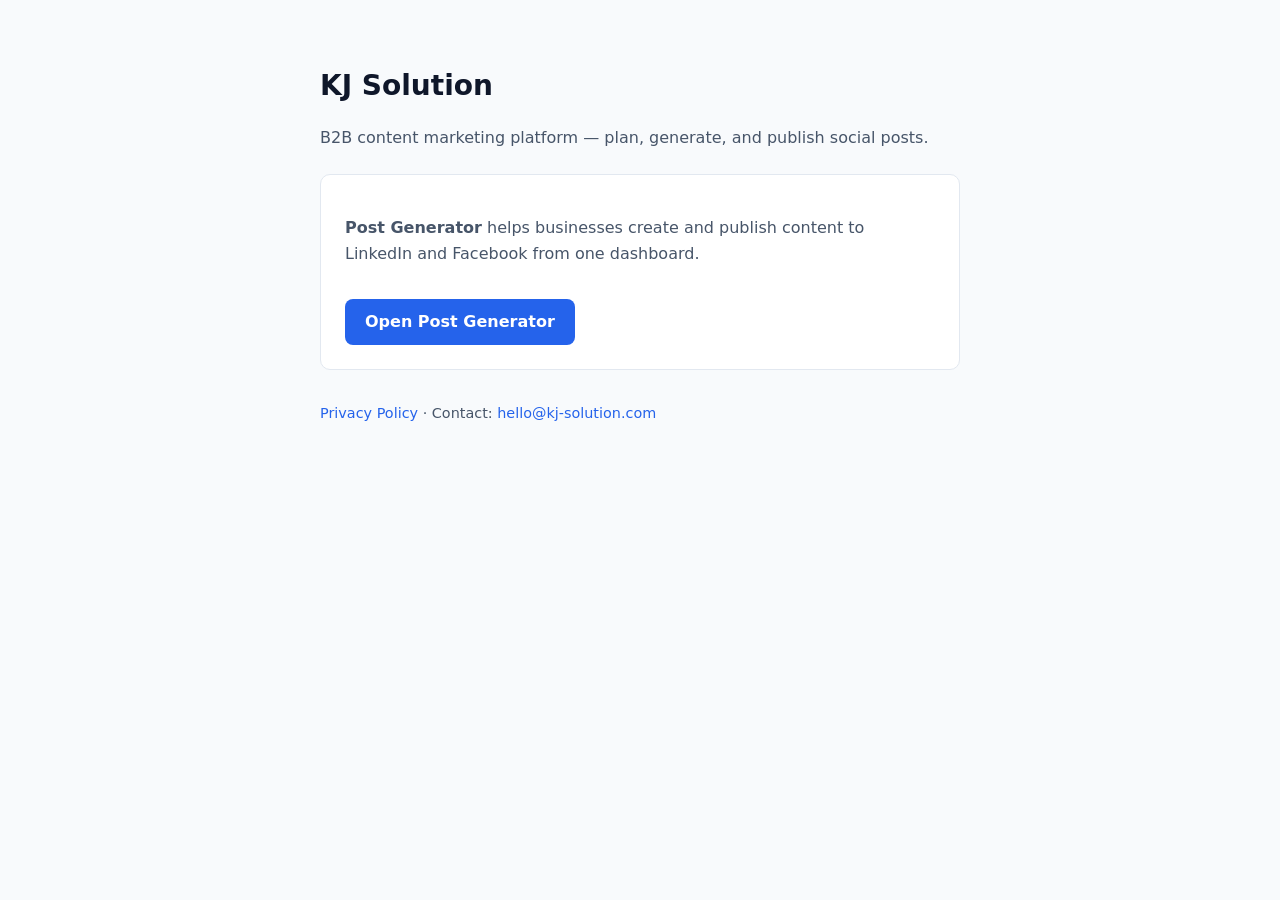
==== site/index.html @ dc6aa030 "Add company landing page for kj-solution.com root domain. Simple static homepage for LinkedIn verifi" ====
<!DOCTYPE html>
<html lang="en">
<head>
  <meta charset="utf-8" />
  <meta name="viewport" content="width=device-width, initial-scale=1" />
  <title>KJ Solution — Post Generator</title>
  <style>
    body {
      font-family: system-ui, -apple-system, sans-serif;
      max-width: 640px;
      margin: 4rem auto;
      padding: 0 1.25rem;
      line-height: 1.6;
      color: #0f172a;
      background: #f8fafc;
    }
    h1 { font-size: 1.75rem; margin-bottom: 0.25rem; }
    p { color: #475569; }
    a {
      color: #2563eb;
      text-decoration: none;
    }
    a:hover { text-decoration: underline; }
    .card {
      background: #fff;
      border: 1px solid #e2e8f0;
      border-radius: 10px;
      padding: 1.5rem;
      margin-top: 1.5rem;
    }
    .btn {
      display: inline-block;
      margin-top: 1rem;
      padding: 0.65rem 1.25rem;
      background: #2563eb;
      color: #fff !important;
      border-radius: 8px;
      font-weight: 600;
      text-decoration: none;
    }
    .btn:hover { background: #1d4ed8; text-decoration: none; }
  </style>
</head>
<body>
  <h1>KJ Solution</h1>
  <p>B2B content marketing platform — plan, generate, and publish social posts.</p>

  <div class="card">
    <p><strong>Post Generator</strong> helps businesses create and publish content to LinkedIn and Facebook from one dashboard.</p>
    <a class="btn" href="https://kjsolutioncontentgenerator.streamlit.app/">Open Post Generator</a>
  </div>

  <p style="margin-top: 2rem; font-size: 0.9rem;">
    <a href="https://api.kj-solution.com/privacy">Privacy Policy</a>
    · Contact: <a href="mailto:hello@kj-solution.com">hello@kj-solution.com</a>
  </p>
</body>
</html>
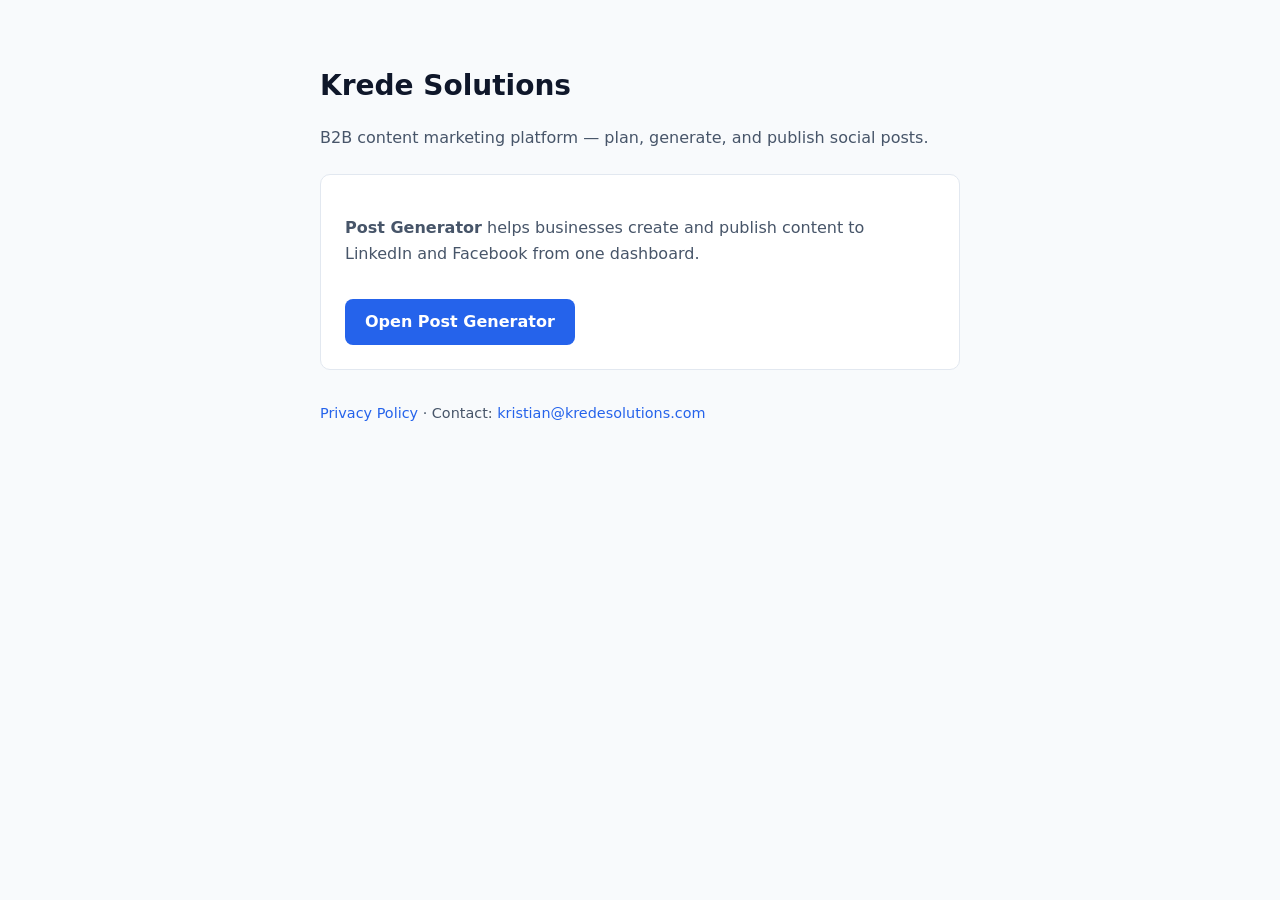
==== commit b4f3298b: "Migrate branding and domain to kredesolutions.com. Updates API host, static site, privacy policy, an" ====
--- a/site/index.html
+++ b/site/index.html
@@ -3,7 +3,7 @@
 <head>
   <meta charset="utf-8" />
   <meta name="viewport" content="width=device-width, initial-scale=1" />
-  <title>KJ Solution — Post Generator</title>
+  <title>Krede Solutions — Post Generator</title>
   <style>
     body {
       font-family: system-ui, -apple-system, sans-serif;
@@ -42,7 +42,7 @@
   </style>
 </head>
 <body>
-  <h1>KJ Solution</h1>
+  <h1>Krede Solutions</h1>
   <p>B2B content marketing platform — plan, generate, and publish social posts.</p>
 
   <div class="card">
@@ -51,8 +51,8 @@
   </div>
 
   <p style="margin-top: 2rem; font-size: 0.9rem;">
-    <a href="https://api.kj-solution.com/privacy">Privacy Policy</a>
-    · Contact: <a href="mailto:hello@kj-solution.com">hello@kj-solution.com</a>
+    <a href="https://www.kredesolutions.com/privacy">Privacy Policy</a>
+    · Contact: <a href="mailto:kristian@kredesolutions.com">kristian@kredesolutions.com</a>
   </p>
 </body>
 </html>
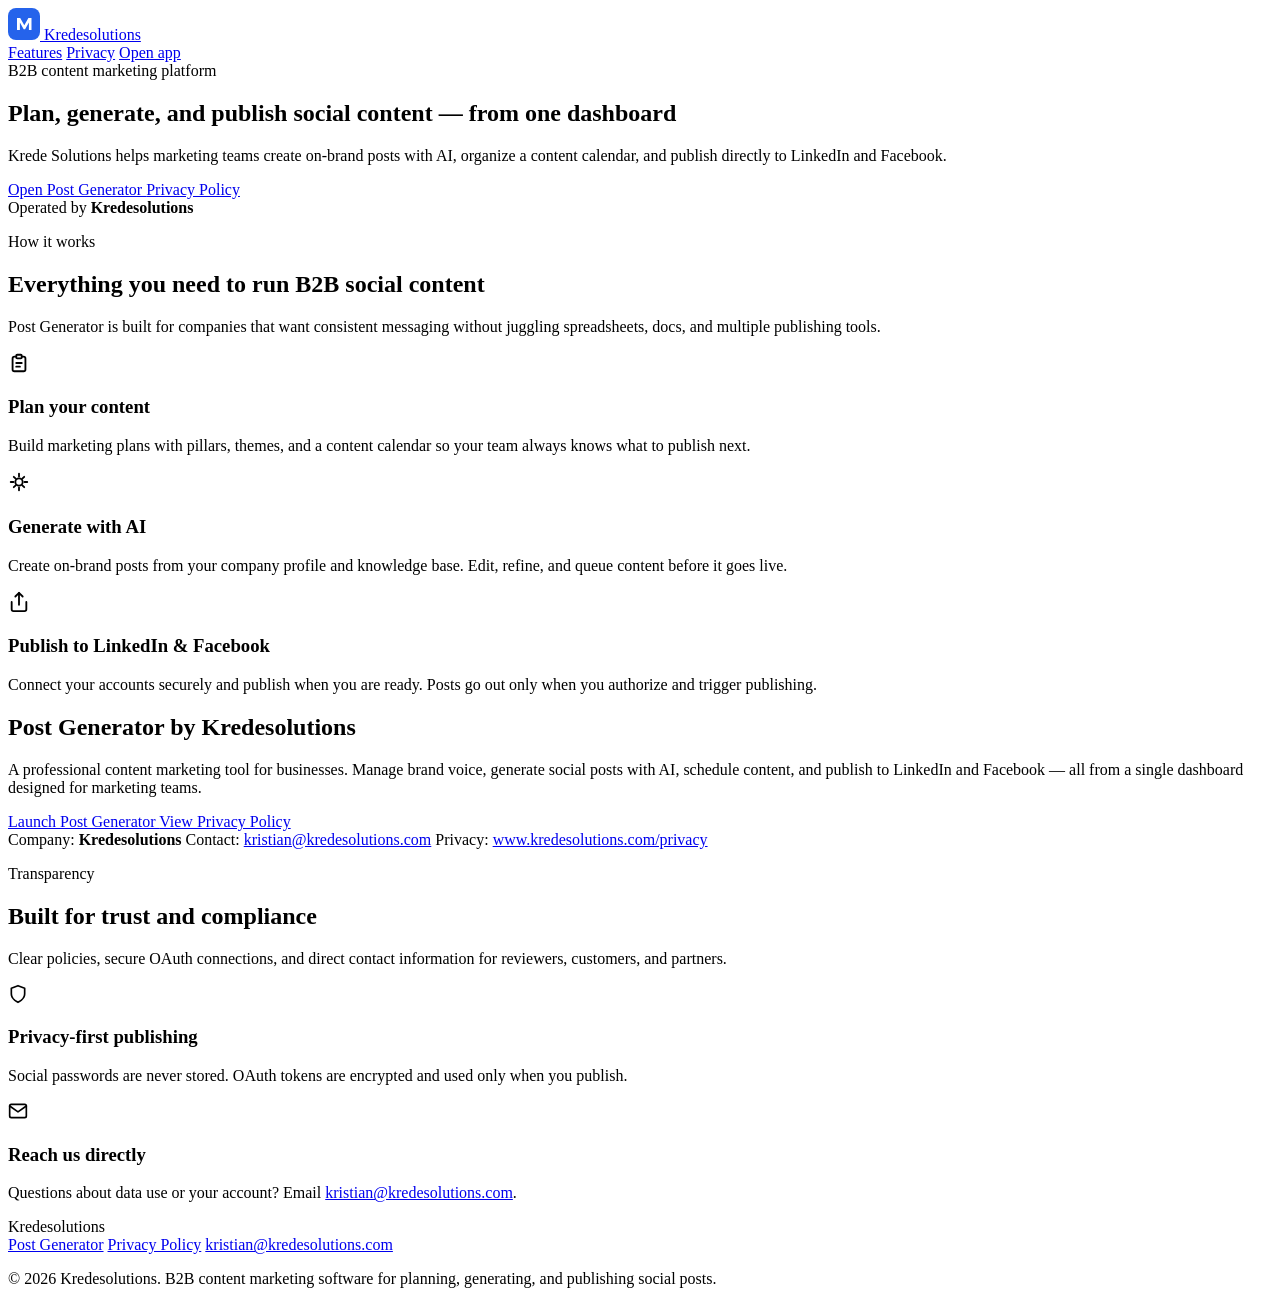
==== commit 01ba924f: "Redesign marketing site for Kredesolutions LinkedIn approval. Replace minimal landing pages with a f" ====
--- a/site/index.html
+++ b/site/index.html
@@ -3,56 +3,191 @@
 <head>
   <meta charset="utf-8" />
   <meta name="viewport" content="width=device-width, initial-scale=1" />
-  <title>Krede Solutions — Post Generator</title>
-  <style>
-    body {
-      font-family: system-ui, -apple-system, sans-serif;
-      max-width: 640px;
-      margin: 4rem auto;
-      padding: 0 1.25rem;
-      line-height: 1.6;
-      color: #0f172a;
-      background: #f8fafc;
-    }
-    h1 { font-size: 1.75rem; margin-bottom: 0.25rem; }
-    p { color: #475569; }
-    a {
-      color: #2563eb;
-      text-decoration: none;
-    }
-    a:hover { text-decoration: underline; }
-    .card {
-      background: #fff;
-      border: 1px solid #e2e8f0;
-      border-radius: 10px;
-      padding: 1.5rem;
-      margin-top: 1.5rem;
-    }
-    .btn {
-      display: inline-block;
-      margin-top: 1rem;
-      padding: 0.65rem 1.25rem;
-      background: #2563eb;
-      color: #fff !important;
-      border-radius: 8px;
-      font-weight: 600;
-      text-decoration: none;
-    }
-    .btn:hover { background: #1d4ed8; text-decoration: none; }
-  </style>
+  <meta name="description" content="Kredesolutions Post Generator — B2B content marketing platform to plan, generate, and publish social posts to LinkedIn and Facebook." />
+  <title>Kredesolutions — Post Generator for B2B Content Marketing</title>
+  <link rel="preconnect" href="https://fonts.googleapis.com" />
+  <link rel="preconnect" href="https://fonts.gstatic.com" crossorigin />
+  <link href="https://fonts.googleapis.com/css2?family=Inter:wght@400;500;600;700;800&display=swap" rel="stylesheet" />
+  <link rel="stylesheet" href="/styles.css" />
 </head>
 <body>
-  <h1>Krede Solutions</h1>
-  <p>B2B content marketing platform — plan, generate, and publish social posts.</p>
+  <header class="site-header">
+    <div class="container site-header__inner">
+      <a class="brand" href="/" aria-label="Kredesolutions home">
+        <svg class="brand__mark" width="32" height="32" viewBox="0 0 32 32" fill="none" aria-hidden="true">
+          <rect width="32" height="32" rx="8" fill="#2563EB"/>
+          <path d="M9 22V10h3.2l4.1 7.2L20.4 10H23.5v12h-2.6v-7.4l-3.8 6.6h-1.4l-3.8-6.6V22H9z" fill="#fff"/>
+        </svg>
+        Kredesolutions
+      </a>
+      <nav class="site-nav" aria-label="Main">
+        <a href="#features">Features</a>
+        <a href="/privacy">Privacy</a>
+        <a class="btn btn--primary" href="https://kjsolutioncontentgenerator.streamlit.app/">Open app</a>
+      </nav>
+    </div>
+  </header>
 
-  <div class="card">
-    <p><strong>Post Generator</strong> helps businesses create and publish content to LinkedIn and Facebook from one dashboard.</p>
-    <a class="btn" href="https://kjsolutioncontentgenerator.streamlit.app/">Open Post Generator</a>
-  </div>
+  <main>
+    <section class="hero">
+      <div class="container">
+        <div class="hero__badge">
+          <span class="hero__badge-dot" aria-hidden="true"></span>
+          B2B content marketing platform
+        </div>
+        <h1>Plan, generate, and publish social content — from one dashboard</h1>
+        <p class="hero__lead">
+          Krede Solutions helps marketing teams create on-brand posts with AI, organize a content calendar,
+          and publish directly to LinkedIn and Facebook.
+        </p>
+        <div class="btn-group">
+          <a class="btn btn--primary" href="https://kjsolutioncontentgenerator.streamlit.app/">
+            Open Post Generator
+          </a>
+          <a class="btn btn--secondary" href="/privacy">Privacy Policy</a>
+        </div>
+        <span class="hero__company">Operated by <strong>Kredesolutions</strong></span>
+      </div>
+    </section>
 
-  <p style="margin-top: 2rem; font-size: 0.9rem;">
-    <a href="https://www.kredesolutions.com/privacy">Privacy Policy</a>
-    · Contact: <a href="mailto:kristian@kredesolutions.com">kristian@kredesolutions.com</a>
-  </p>
+    <section class="section section--alt" id="features">
+      <div class="container">
+        <div class="section__header">
+          <p class="section__eyebrow">How it works</p>
+          <h2 class="section__title">Everything you need to run B2B social content</h2>
+          <p class="section__desc">
+            Post Generator is built for companies that want consistent messaging without juggling
+            spreadsheets, docs, and multiple publishing tools.
+          </p>
+        </div>
+
+        <div class="feature-grid">
+          <article class="feature-card">
+            <div class="feature-card__icon" aria-hidden="true">
+              <svg width="22" height="22" viewBox="0 0 24 24" fill="none" stroke="currentColor" stroke-width="2" stroke-linecap="round" stroke-linejoin="round">
+                <path d="M9 5H7a2 2 0 0 0-2 2v12a2 2 0 0 0 2 2h10a2 2 0 0 0 2-2V7a2 2 0 0 0-2-2h-2"/>
+                <rect x="9" y="3" width="6" height="4" rx="1"/>
+                <path d="M9 12h6"/><path d="M9 16h4"/>
+              </svg>
+            </div>
+            <h3>Plan your content</h3>
+            <p>
+              Build marketing plans with pillars, themes, and a content calendar so your team
+              always knows what to publish next.
+            </p>
+          </article>
+
+          <article class="feature-card">
+            <div class="feature-card__icon" aria-hidden="true">
+              <svg width="22" height="22" viewBox="0 0 24 24" fill="none" stroke="currentColor" stroke-width="2" stroke-linecap="round" stroke-linejoin="round">
+                <path d="M12 3v3"/><path d="m6.3 6.3 2.1 2.1"/><path d="M3 12h3"/>
+                <path d="m6.3 17.7 2.1-2.1"/><path d="M12 18v3"/><path d="m17.7 17.7-2.1-2.1"/>
+                <path d="M18 12h3"/><path d="m17.7 6.3-2.1 2.1"/>
+                <circle cx="12" cy="12" r="4"/>
+              </svg>
+            </div>
+            <h3>Generate with AI</h3>
+            <p>
+              Create on-brand posts from your company profile and knowledge base. Edit, refine,
+              and queue content before it goes live.
+            </p>
+          </article>
+
+          <article class="feature-card">
+            <div class="feature-card__icon" aria-hidden="true">
+              <svg width="22" height="22" viewBox="0 0 24 24" fill="none" stroke="currentColor" stroke-width="2" stroke-linecap="round" stroke-linejoin="round">
+                <path d="M4 12v8a2 2 0 0 0 2 2h12a2 2 0 0 0 2-2v-8"/>
+                <polyline points="16 6 12 2 8 6"/>
+                <line x1="12" y1="2" x2="12" y2="15"/>
+              </svg>
+            </div>
+            <h3>Publish to LinkedIn &amp; Facebook</h3>
+            <p>
+              Connect your accounts securely and publish when you are ready. Posts go out only
+              when you authorize and trigger publishing.
+            </p>
+          </article>
+        </div>
+      </div>
+    </section>
+
+    <section class="section">
+      <div class="container">
+        <div class="product-card">
+          <h2>Post Generator by Kredesolutions</h2>
+          <p>
+            A professional content marketing tool for businesses. Manage brand voice, generate
+            social posts with AI, schedule content, and publish to LinkedIn and Facebook — all
+            from a single dashboard designed for marketing teams.
+          </p>
+          <div class="btn-group">
+            <a class="btn btn--secondary" href="https://kjsolutioncontentgenerator.streamlit.app/">
+              Launch Post Generator
+            </a>
+            <a class="btn btn--secondary" href="/privacy">View Privacy Policy</a>
+          </div>
+          <div class="product-card__meta">
+            <span>Company: <strong>Kredesolutions</strong></span>
+            <span>Contact: <a href="mailto:kristian@kredesolutions.com">kristian@kredesolutions.com</a></span>
+            <span>Privacy: <a href="https://www.kredesolutions.com/privacy">www.kredesolutions.com/privacy</a></span>
+          </div>
+        </div>
+      </div>
+    </section>
+
+    <section class="section section--alt">
+      <div class="container container--narrow">
+        <div class="section__header">
+          <p class="section__eyebrow">Transparency</p>
+          <h2 class="section__title">Built for trust and compliance</h2>
+          <p class="section__desc">
+            Clear policies, secure OAuth connections, and direct contact information for
+            reviewers, customers, and partners.
+          </p>
+        </div>
+
+        <div class="trust-grid">
+          <div class="trust-item">
+            <div class="trust-item__icon" aria-hidden="true">
+              <svg width="20" height="20" viewBox="0 0 24 24" fill="none" stroke="currentColor" stroke-width="2" stroke-linecap="round" stroke-linejoin="round">
+                <path d="M12 22s8-4 8-10V5l-8-3-8 3v7c0 6 8 10 8 10z"/>
+              </svg>
+            </div>
+            <div>
+              <h3>Privacy-first publishing</h3>
+              <p>Social passwords are never stored. OAuth tokens are encrypted and used only when you publish.</p>
+            </div>
+          </div>
+
+          <div class="trust-item">
+            <div class="trust-item__icon" aria-hidden="true">
+              <svg width="20" height="20" viewBox="0 0 24 24" fill="none" stroke="currentColor" stroke-width="2" stroke-linecap="round" stroke-linejoin="round">
+                <path d="M4 4h16c1.1 0 2 .9 2 2v12c0 1.1-.9 2-2 2H4c-1.1 0-2-.9-2-2V6c0-1.1.9-2 2-2z"/>
+                <polyline points="22,6 12,13 2,6"/>
+              </svg>
+            </div>
+            <div>
+              <h3>Reach us directly</h3>
+              <p>Questions about data use or your account? Email <a href="mailto:kristian@kredesolutions.com">kristian@kredesolutions.com</a>.</p>
+            </div>
+          </div>
+        </div>
+      </div>
+    </section>
+  </main>
+
+  <footer class="site-footer">
+    <div class="container site-footer__inner">
+      <span class="site-footer__brand">Kredesolutions</span>
+      <div class="site-footer__links">
+        <a href="https://kjsolutioncontentgenerator.streamlit.app/">Post Generator</a>
+        <a href="/privacy">Privacy Policy</a>
+        <a href="mailto:kristian@kredesolutions.com">kristian@kredesolutions.com</a>
+      </div>
+      <p class="site-footer__copy">
+        &copy; 2026 Kredesolutions. B2B content marketing software for planning, generating, and publishing social posts.
+      </p>
+    </div>
+  </footer>
 </body>
 </html>
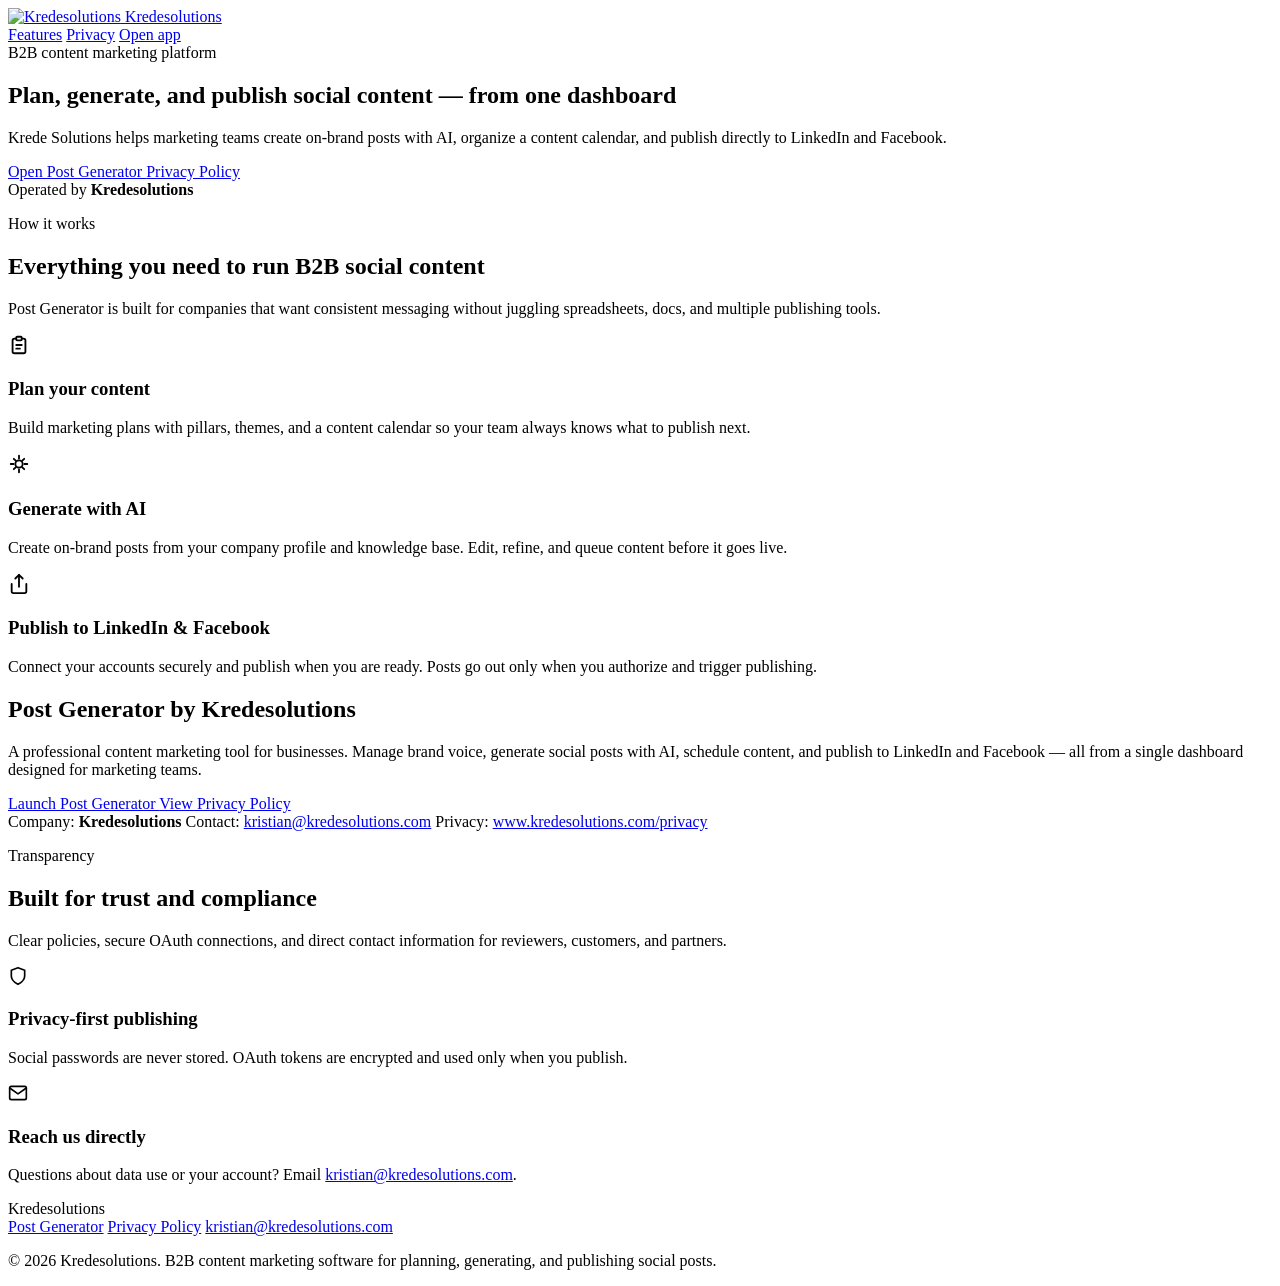
==== commit 0439092e: "Refresh dashboard UI and add company URL scraper - Redesign Streamlit dashboard theme/layout and reg" ====
--- a/site/index.html
+++ b/site/index.html
@@ -14,16 +14,13 @@
   <header class="site-header">
     <div class="container site-header__inner">
       <a class="brand" href="/" aria-label="Kredesolutions home">
-        <svg class="brand__mark" width="32" height="32" viewBox="0 0 32 32" fill="none" aria-hidden="true">
-          <rect width="32" height="32" rx="8" fill="#2563EB"/>
-          <path d="M9 22V10h3.2l4.1 7.2L20.4 10H23.5v12h-2.6v-7.4l-3.8 6.6h-1.4l-3.8-6.6V22H9z" fill="#fff"/>
-        </svg>
+        <img class="brand__mark" src="/assets/logo.png" alt="Kredesolutions" width="36" height="36" />
         Kredesolutions
       </a>
       <nav class="site-nav" aria-label="Main">
         <a href="#features">Features</a>
         <a href="/privacy">Privacy</a>
-        <a class="btn btn--primary" href="https://kjsolutioncontentgenerator.streamlit.app/">Open app</a>
+        <a class="btn btn--primary" href="https://kredesolutions.streamlit.app/">Open app</a>
       </nav>
     </div>
   </header>
@@ -41,7 +38,7 @@
           and publish directly to LinkedIn and Facebook.
         </p>
         <div class="btn-group">
-          <a class="btn btn--primary" href="https://kjsolutioncontentgenerator.streamlit.app/">
+          <a class="btn btn--primary" href="https://kredesolutions.streamlit.app/">
             Open Post Generator
           </a>
           <a class="btn btn--secondary" href="/privacy">Privacy Policy</a>
@@ -121,7 +118,7 @@
             from a single dashboard designed for marketing teams.
           </p>
           <div class="btn-group">
-            <a class="btn btn--secondary" href="https://kjsolutioncontentgenerator.streamlit.app/">
+            <a class="btn btn--secondary" href="https://kredesolutions.streamlit.app/">
               Launch Post Generator
             </a>
             <a class="btn btn--secondary" href="/privacy">View Privacy Policy</a>
@@ -180,7 +177,7 @@
     <div class="container site-footer__inner">
       <span class="site-footer__brand">Kredesolutions</span>
       <div class="site-footer__links">
-        <a href="https://kjsolutioncontentgenerator.streamlit.app/">Post Generator</a>
+        <a href="https://kredesolutions.streamlit.app/">Post Generator</a>
         <a href="/privacy">Privacy Policy</a>
         <a href="mailto:kristian@kredesolutions.com">kristian@kredesolutions.com</a>
       </div>
